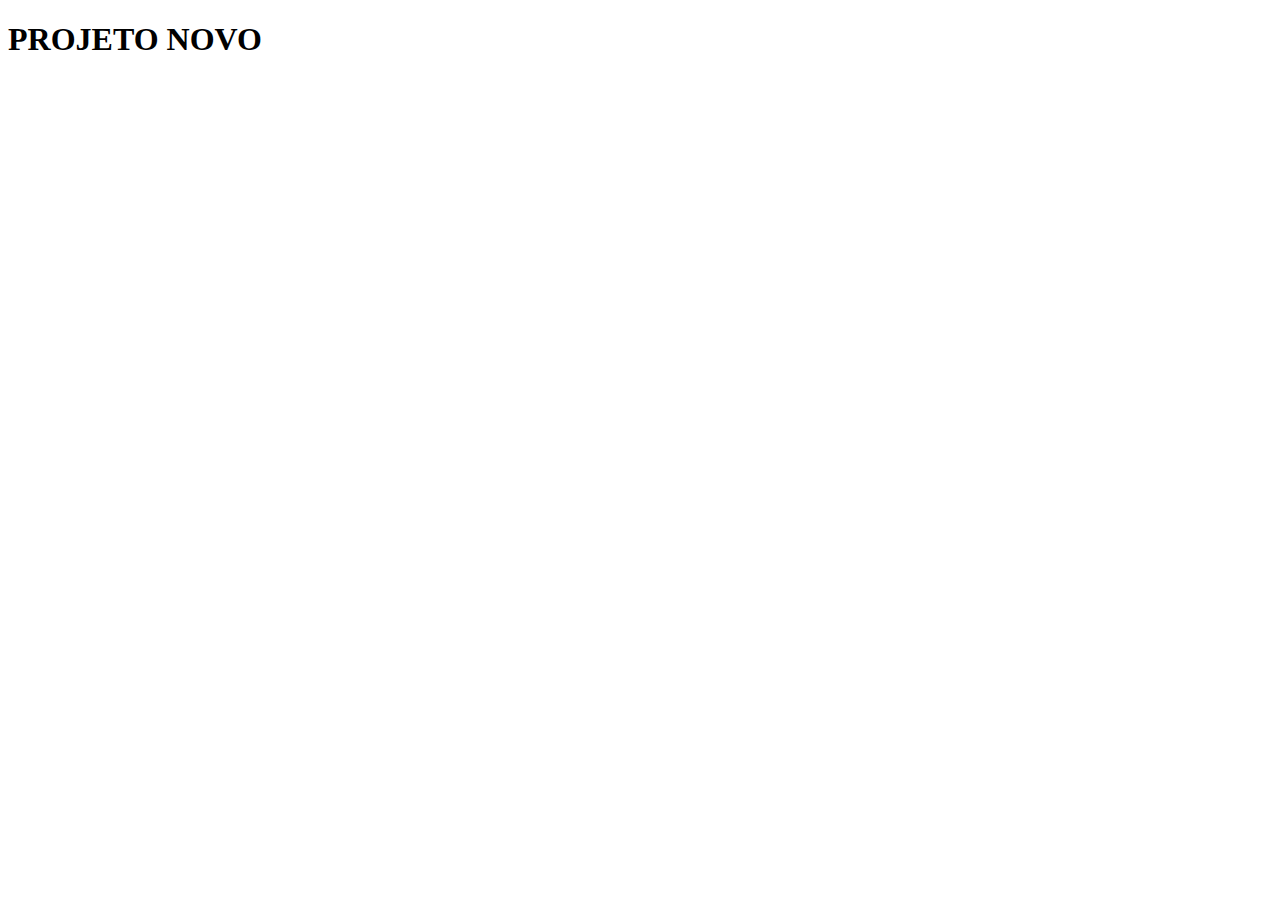
==== index.html @ 5888e6a7 "crianção novo projeto (social)" ====
<!DOCTYPE html>
<html lang="pt-br">
<head>
    <meta charset="UTF-8">
    <meta name="viewport" content="width=device-width, initial-scale=1.0">
    <link rel="shortcut icon" href="favicon.ico" type="image/x-icon">
    <title>Projeto rede social</title>
</head>
<body>
    
<h1>PROJETO NOVO</h1>

</body>
</html>
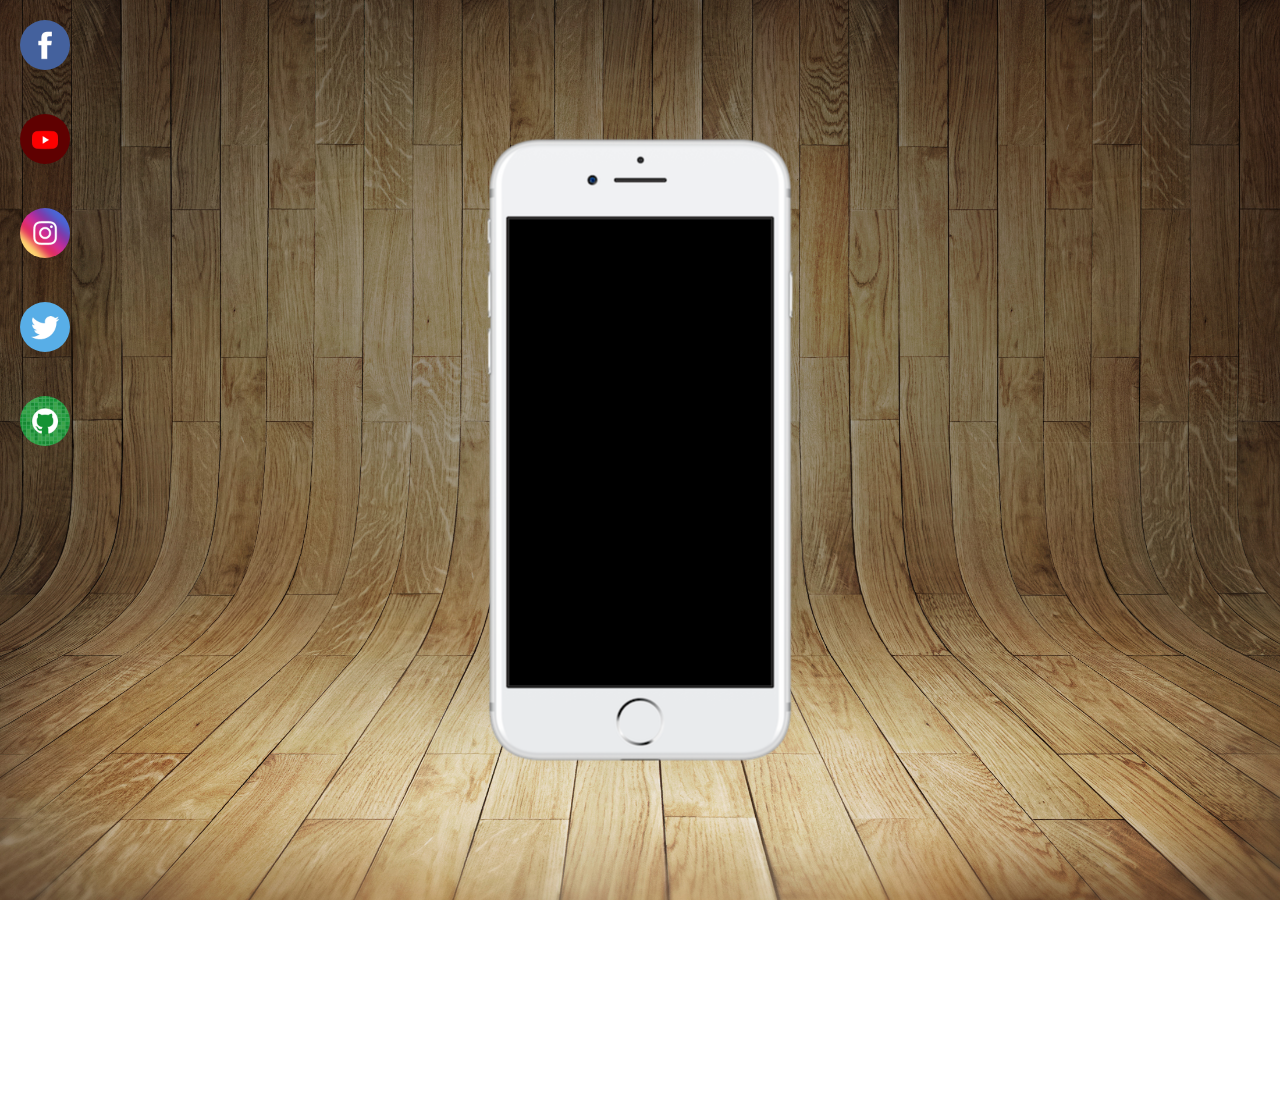
==== commit b3f81eda: "Criando novo projeto - rede sociais" ====
--- a/index.html
+++ b/index.html
@@ -4,11 +4,34 @@
     <meta charset="UTF-8">
     <meta name="viewport" content="width=device-width, initial-scale=1.0">
     <link rel="shortcut icon" href="favicon.ico" type="image/x-icon">
+    <link rel="stylesheet" href="style.css">
+
     <title>Projeto rede social</title>
 </head>
 <body>
+
+<main>
+    <section id="tela">
+        <a href="https://pt-br.facebook.com/"><img src="imagens/logo-facebook.jpg" alt=""></a><br>
+
+        <a href="#"><img src="imagens/logo-youtube.jpg" alt=""></a><br>
+
+        <img src="imagens/logo-instagram.jpg" alt=""><br>
+
+        <img src="imagens/logo-twitter.jpg" alt=""><br>
+
+        <img src="imagens/logo-github.jpg" alt=""><br>
+
     
-<h1>PROJETO NOVO</h1>
+   
 
+    </section>
+    <section id="rede-social">
+        <iframe src="imagens/frame-iphone.png" name="home" frameborder="0">
+           
+        </iframe>
+    
+    </section>
+</main>
 </body>
 </html>--- a/style.css
+++ b/style.css
@@ -0,0 +1,51 @@
+@charset "UFT-8";
+
+* {
+    margin: 0px;
+    padding: 0px;
+}
+
+body, html {
+    height: 100%vh;
+}
+
+main {
+
+background-image: url(imagens/fundo-madeira.jpg);
+background-size: cover;
+width: 100vw;
+height: 100vh;
+
+}
+
+iframe {
+    width: 311px;
+    height: 627px;
+    position: absolute;
+    top: 50%;
+    left: 50%;
+    transform: translate(-50%, -50%);
+}
+
+
+img {
+    width: 50px;
+    height: 50px;
+    padding: 20px;
+    border-radius: 50%;
+}
+
+section#tela {
+
+background-size: cover;
+position: relative;
+}
+
+
+section#rede-social {
+
+width: 311px;
+height: 627px;
+
+
+}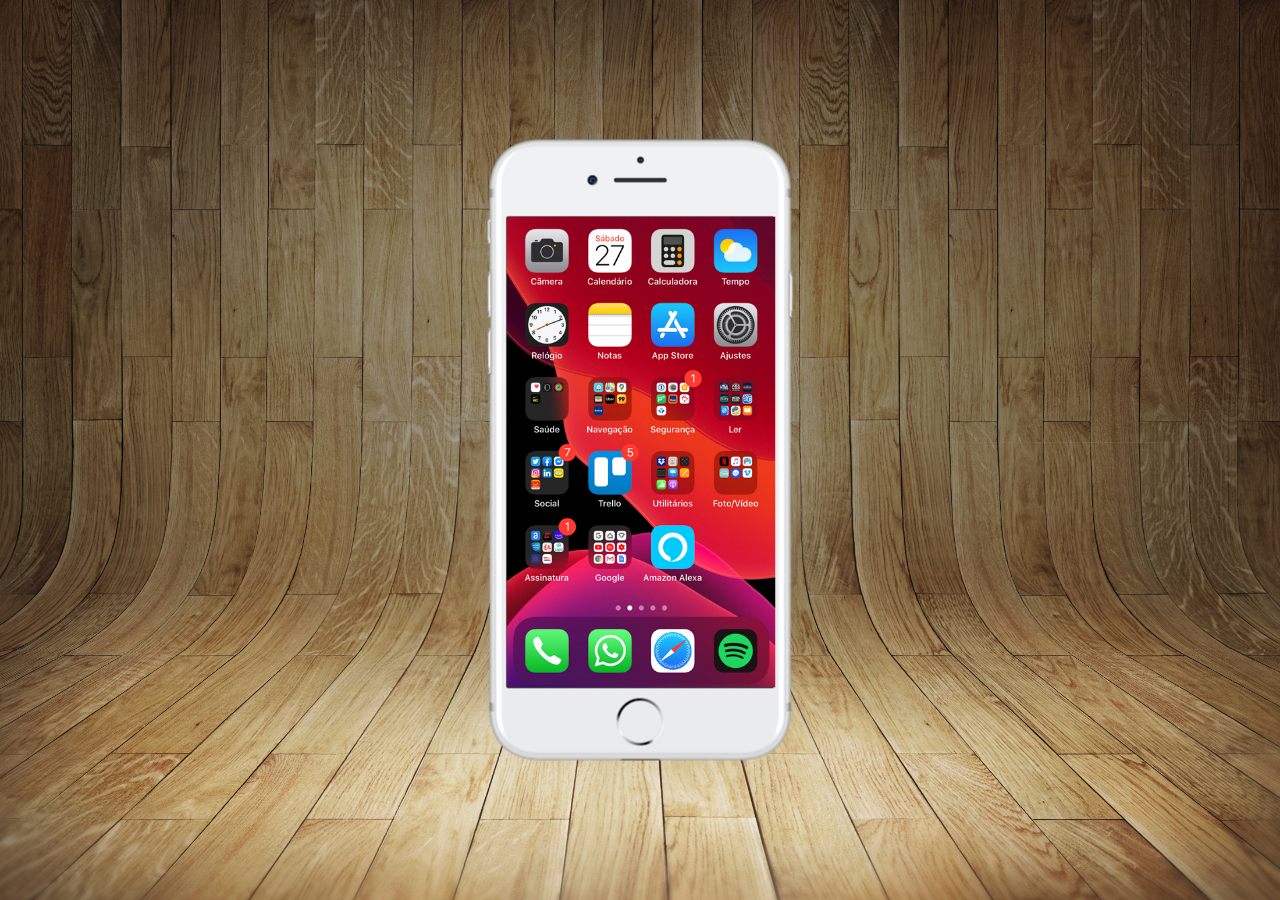
==== commit 143f58cc: "atualizando página" ====
--- a/index.html
+++ b/index.html
@@ -4,33 +4,20 @@
     <meta charset="UTF-8">
     <meta name="viewport" content="width=device-width, initial-scale=1.0">
     <link rel="shortcut icon" href="favicon.ico" type="image/x-icon">
-    <link rel="stylesheet" href="style.css">
+    <link rel="stylesheet" href="estilos/style.css">
 
     <title>Projeto rede social</title>
 </head>
 <body>
 
 <main>
-    <section id="tela">
-        <a href="https://pt-br.facebook.com/"><img src="imagens/logo-facebook.jpg" alt=""></a><br>
-
-        <a href="#"><img src="imagens/logo-youtube.jpg" alt=""></a><br>
-
-        <img src="imagens/logo-instagram.jpg" alt=""><br>
-
-        <img src="imagens/logo-twitter.jpg" alt=""><br>
-
-        <img src="imagens/logo-github.jpg" alt=""><br>
-
-    
-   
+    <section id="telefone">
+    <iframe id="tela" src="home.html" frameborder="0"></iframe>  
 
     </section>
     <section id="rede-social">
-        <iframe src="imagens/frame-iphone.png" name="home" frameborder="0">
-           
-        </iframe>
-    
+        
+               
     </section>
 </main>
 </body>
--- a/estilos/style.css
+++ b/estilos/style.css
@@ -0,0 +1,49 @@
+@charset "UFT-8";
+
+* {
+    margin: 0px;
+    padding: 0px;
+    font-family: Arial, Helvetica, sans-serif;
+}
+
+body, html {
+    height: 100%vh;
+    width: 100%vw;
+    background-color: black;
+    
+}
+
+body {
+background: url('../imagens/fundo-madeira.jpg') no-repeat top center;
+background-size: cover;
+background-attachment: fixed;
+
+}
+
+main {
+
+position: relative;
+height: 100vh;
+
+
+}
+
+section#telefone {
+    position: absolute;
+    top: 50%;
+    left: 50%;
+    transform: translate(-50%, -50%);
+
+    width: 311px;
+    height: 627px;
+    background-color: blue;
+    background: url('../imagens/frame-iphone.png') no-repeat;
+}
+
+iframe#tela {
+    position: relative;
+    top: 80px;
+    left: 22px;
+    width: 269px;
+    height: 471px;
+}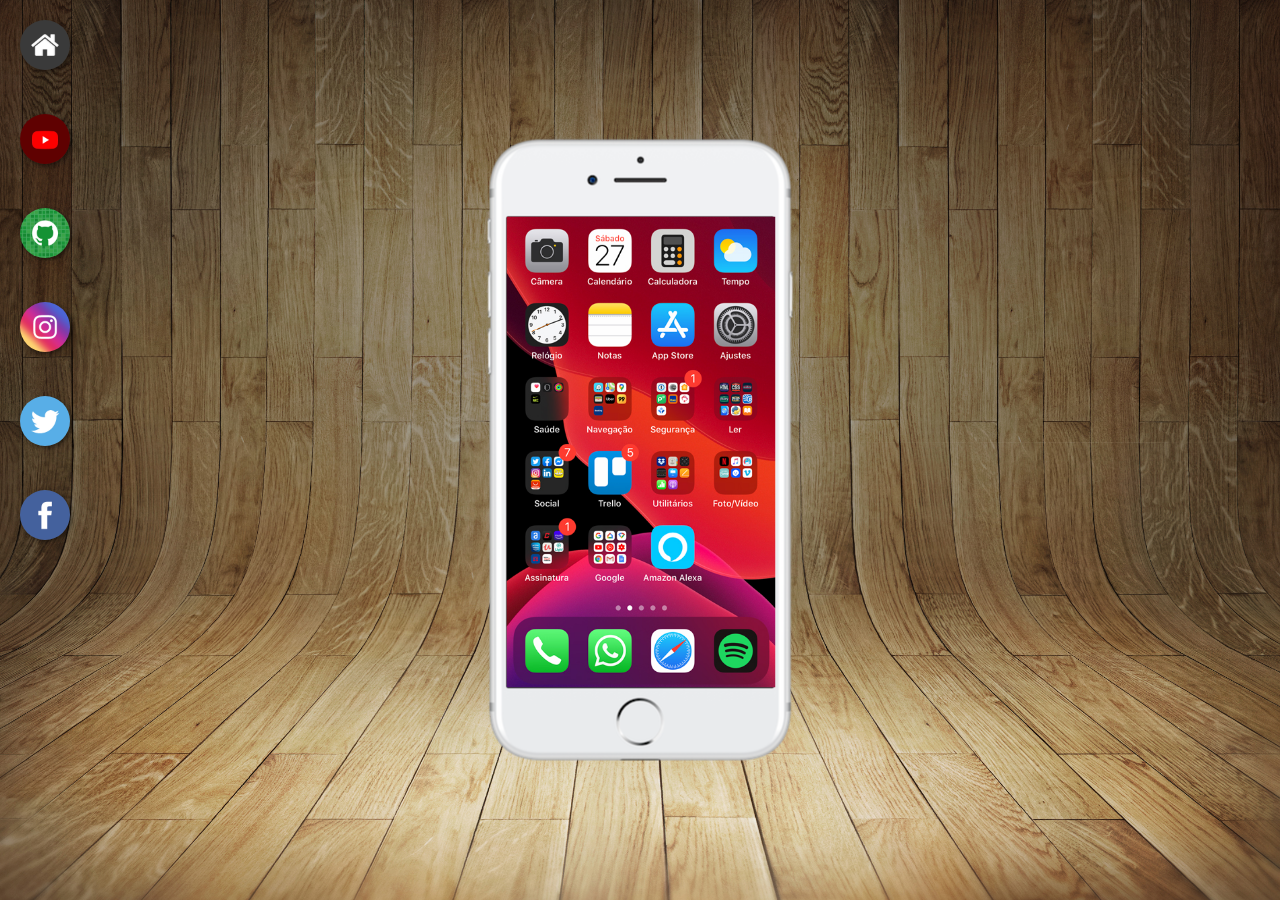
==== commit 93265efa: "atualizando site" ====
--- a/index.html
+++ b/index.html
@@ -16,8 +16,17 @@
 
     </section>
     <section id="rede-social">
+        <a href="#" target="tela"><img src="imagens/logo-home.jpg"alt="Home"></a><br>
+
+        <a href="#" target="tela"><img src="imagens/logo-youtube.jpg" alt="Youtube"></a><br>
+
+        <a href="#" target="tela"><img src="imagens/logo-github.jpg" alt="Github"></a><br>
         
-               
+        <a href="#" target="tela" target="tela"><img src="imagens/logo-instagram.jpg" alt="Instagram"></a><br>
+
+        <a href="#" target="tela"><img src="imagens/logo-twitter.jpg" alt="Twiter"></a><br>
+
+        <a href="#" target="tela"><img src="imagens/logo-facebook.jpg" alt=""></a>
     </section>
 </main>
 </body>
--- a/estilos/style.css
+++ b/estilos/style.css
@@ -46,4 +46,19 @@
     left: 22px;
     width: 269px;
     height: 471px;
+}
+
+
+section#rede-social img {
+    width: 50px;
+    margin: 20px;
+    border-radius: 50%;
+    box-shadow: 2px 2px 5px rgba(0, 0, 0, 0.507);
+    box-sizing: border-box;
+}
+
+section#rede-social img:hover {
+    border: 2px solid rgba(128, 128, 128, 0.527);
+    transform: translate( -3px, -3px);
+    transition: transform 0.5s, border 1s;
 }